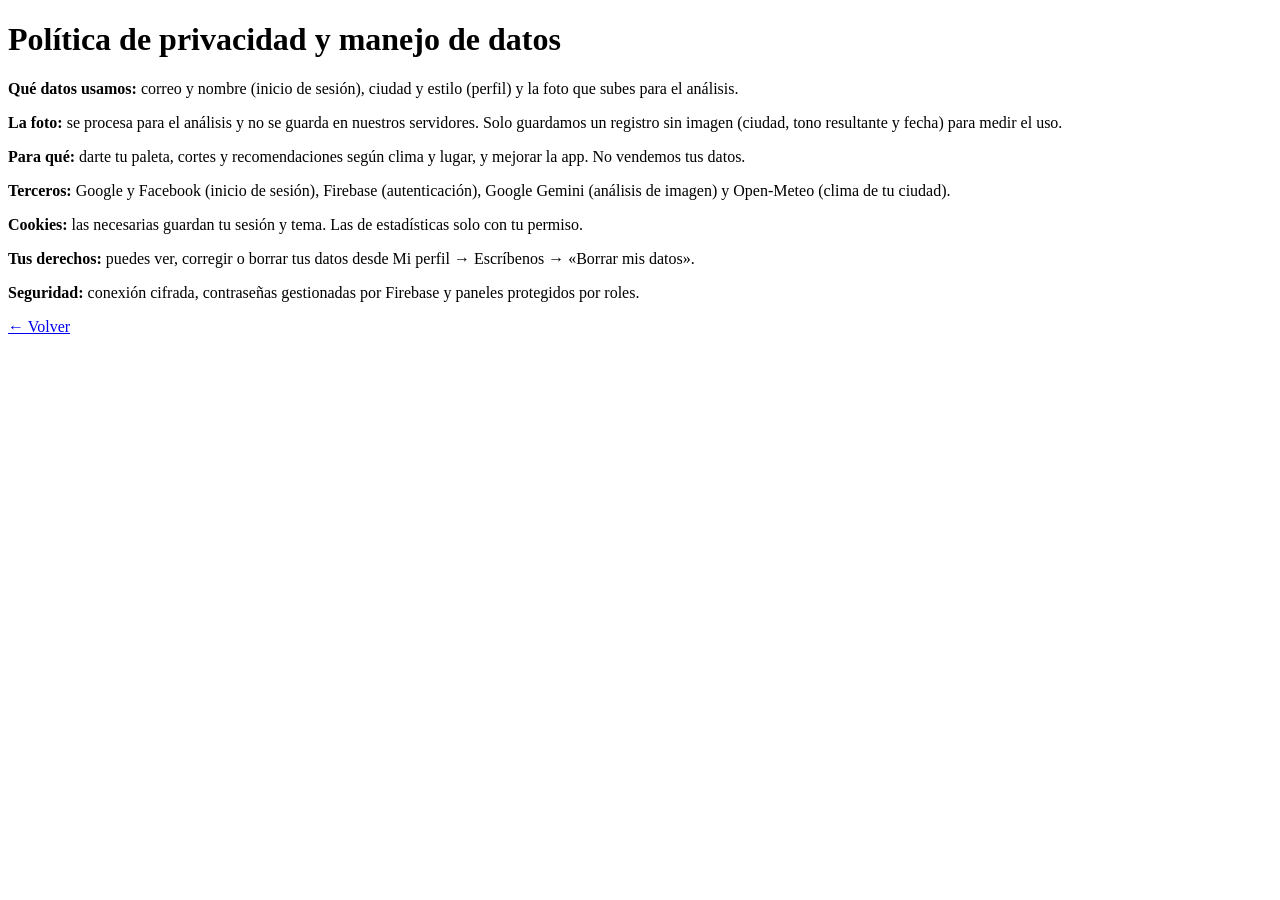
==== privacidad.html @ 56fced8c "Add files via upload" ====
<!DOCTYPE html><html lang="es"><head><meta charset="UTF-8"><meta name="viewport" content="width=device-width, initial-scale=1">
<title>Privacidad · Asesor de Imagen</title><link rel="stylesheet" href="css/global.css"></head>
<body><main class="caja ancha texto">
<h1>Política de privacidad y manejo de datos</h1>
<p><b>Qué datos usamos:</b> correo y nombre (inicio de sesión), ciudad y estilo (perfil) y la foto que subes para el análisis.</p>
<p><b>La foto:</b> se procesa para el análisis y no se guarda en nuestros servidores. Solo guardamos un registro sin imagen (ciudad, tono resultante y fecha) para medir el uso.</p>
<p><b>Para qué:</b> darte tu paleta, cortes y recomendaciones según clima y lugar, y mejorar la app. No vendemos tus datos.</p>
<p><b>Terceros:</b> Google y Facebook (inicio de sesión), Firebase (autenticación), Google Gemini (análisis de imagen) y Open-Meteo (clima de tu ciudad).</p>
<p><b>Cookies:</b> las necesarias guardan tu sesión y tema. Las de estadísticas solo con tu permiso.</p>
<p><b>Tus derechos:</b> puedes ver, corregir o borrar tus datos desde Mi perfil → Escríbenos → «Borrar mis datos».</p>
<p><b>Seguridad:</b> conexión cifrada, contraseñas gestionadas por Firebase y paneles protegidos por roles.</p>
<p><a href="index.html">← Volver</a></p></main></body></html>
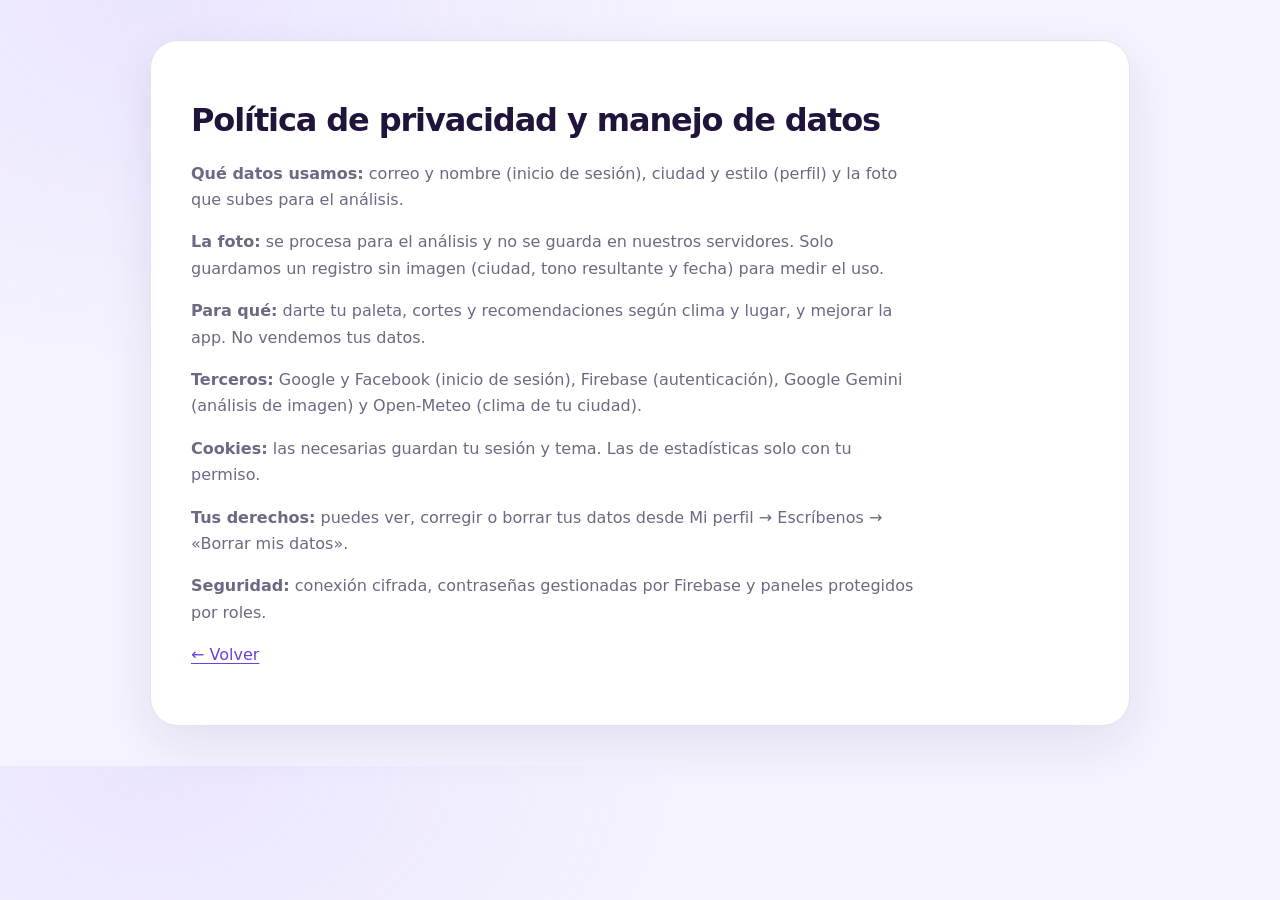
==== commit 2d4823a6: "Corrige ruta CSS de la política de privacidad" ====
--- a/privacidad.html
+++ b/privacidad.html
@@ -1,5 +1,5 @@
 <!DOCTYPE html><html lang="es"><head><meta charset="UTF-8"><meta name="viewport" content="width=device-width, initial-scale=1">
-<title>Privacidad · Asesor de Imagen</title><link rel="stylesheet" href="css/global.css"></head>
+<title>Privacidad · StyleAI</title><link rel="stylesheet" href="global.css"></head>
 <body><main class="caja ancha texto">
 <h1>Política de privacidad y manejo de datos</h1>
 <p><b>Qué datos usamos:</b> correo y nombre (inicio de sesión), ciudad y estilo (perfil) y la foto que subes para el análisis.</p>
--- a/global.css
+++ b/global.css
@@ -0,0 +1,78 @@
+:root{
+  color-scheme:light;
+  --bg:#f5f3ff;--ink:#20143b;--muted:#706783;--card:#fff;--line:#e7e0f2;
+  --primary:#6d42d8;--primary-dark:#512bb4;--accent:#f16b91;--teal:#22a99a;
+  --sun:#f5bd4f;--vio:#6d42d8;--r:22px;--shadow:0 18px 50px rgba(42,25,84,.09);
+}
+[data-tema=oscuro]{
+  color-scheme:dark;--bg:#151126;--ink:#f5f0ff;--muted:#b6abc9;--card:#211a36;
+  --line:#39304f;--primary:#a78bfa;--primary-dark:#8b6cf0;--accent:#ff8eaa;
+  --teal:#4dd4c2;--sun:#f5ca71;--shadow:0 18px 50px rgba(0,0,0,.24);
+}
+*{box-sizing:border-box}
+html{scroll-behavior:smooth}
+body{margin:0;min-width:320px;background:radial-gradient(ellipse at 12% 0%,rgba(167,139,250,.13),transparent 34%),var(--bg);color:var(--ink);font:400 16px/1.65 Inter,"Segoe UI",system-ui,sans-serif;transition:background .2s,color .2s}
+h1,h2,h3,.logo{font-family:Inter,"Segoe UI",system-ui,sans-serif;line-height:1.15;letter-spacing:-.035em}
+h1,h2,h3{font-weight:800}
+h2{font-size:clamp(1.45rem,3vw,2rem);margin:.2rem 0 1.2rem}
+h3{font-size:1.12rem}
+p{color:var(--muted)}
+a{color:var(--primary);text-underline-offset:3px}
+[hidden]{display:none!important}
+.top{position:sticky;top:0;z-index:20;display:flex;justify-content:space-between;align-items:center;gap:1rem;padding:.85rem clamp(1rem,4vw,3.5rem);background:color-mix(in srgb,var(--card) 88%,transparent);backdrop-filter:blur(16px);border-bottom:1px solid var(--line)}
+.top nav{display:flex;align-items:center;gap:.65rem}
+.logo{font-size:1.35rem;font-weight:850;color:var(--ink);letter-spacing:-.05em}
+.logo span{color:var(--accent);margin:0 .2rem}
+.btn{display:inline-flex;justify-content:center;align-items:center;gap:.5rem;min-height:44px;padding:.72rem 1.35rem;border:1px solid var(--primary);border-radius:999px;background:linear-gradient(135deg,var(--primary),var(--primary-dark));color:#fff;font:750 .96rem/1.2 inherit;cursor:pointer;box-shadow:0 8px 20px rgba(109,66,216,.2);transition:transform .18s,box-shadow .18s,filter .18s}
+.btn:hover{transform:translateY(-2px);box-shadow:0 12px 25px rgba(109,66,216,.27);filter:brightness(1.04)}
+.btn:active{transform:translateY(0)}
+.btn:disabled{opacity:.55;cursor:not-allowed;transform:none;box-shadow:none}
+.btn.suave{background:var(--card);color:var(--ink);border-color:var(--line);box-shadow:none}
+.btn.grande{min-height:52px;padding:.9rem 1.8rem;font-size:1.02rem}
+.icono{display:grid;place-items:center;width:44px;height:44px;border:1px solid var(--line);border-radius:50%;background:var(--card);color:var(--ink);cursor:pointer;font-size:1.15rem;transition:.18s}
+.icono:hover{border-color:var(--primary);transform:rotate(-8deg)}
+:focus-visible{outline:3px solid var(--teal);outline-offset:3px}
+main{width:min(100% - 2rem,1120px);margin:clamp(1.5rem,5vw,4rem) auto}
+.hero{max-width:960px;margin:0 auto;padding:clamp(2rem,7vw,6rem) 1.2rem;text-align:left}
+.hero h1{max-width:13ch;font-size:clamp(2.5rem,7vw,5.2rem);font-weight:850;margin:0 0 1.2rem}
+.hero p{max-width:58ch;font-size:clamp(1rem,2vw,1.2rem)}
+.paleta-viva{display:flex;gap:.45rem;margin:2.2rem 0}
+.paleta-viva i{flex:1;height:clamp(64px,12vw,120px);border-radius:18px;animation:abre .7s both}
+.paleta-viva i:nth-child(1){background:#f16b91}.paleta-viva i:nth-child(2){background:#f29a63}.paleta-viva i:nth-child(3){background:#f5c86d}.paleta-viva i:nth-child(4){background:#4db7a7}.paleta-viva i:nth-child(5){background:#668ee8}.paleta-viva i:nth-child(6){background:#7955c8}
+@keyframes abre{from{transform:translateY(12px);opacity:0}to{transform:translateY(0);opacity:1}}
+.caja{width:min(100%,500px);margin:clamp(1rem,4vw,2.5rem) auto;padding:clamp(1.25rem,4vw,2.25rem);background:var(--card);border:1px solid var(--line);border-radius:28px;box-shadow:var(--shadow)}
+.caja.ancha{width:min(100%,980px)}.texto p{max-width:72ch}
+label{display:block;margin:1rem 0;color:var(--ink);font-weight:650;font-size:.94rem}
+input,select,textarea{display:block;width:100%;min-height:48px;margin-top:.4rem;padding:.78rem 1rem;border:1px solid var(--line);border-radius:15px;background:var(--bg);color:var(--ink);font:inherit;transition:border-color .18s,box-shadow .18s}
+input:focus,select:focus,textarea:focus{outline:0;border-color:var(--primary);box-shadow:0 0 0 4px color-mix(in srgb,var(--primary) 15%,transparent)}
+textarea{min-height:120px;resize:vertical}
+.campo{position:relative;display:block}.campo input{padding-right:3.4rem}
+.ojo{position:absolute;right:.55rem;top:50%;transform:translateY(-30%);width:38px;height:38px;border:0;border-radius:50%;background:transparent;cursor:pointer;font-size:1.1rem}
+.check{display:flex;align-items:center;gap:.65rem}.check input{width:18px;min-height:18px;margin:0;accent-color:var(--primary)}
+.tabs{display:flex;gap:.55rem;flex-wrap:wrap;margin:1rem 0 1.4rem}
+.tab{flex:1 1 120px;min-height:44px;padding:.7rem 1rem;border:1px solid var(--line);border-radius:999px;background:var(--bg);color:var(--muted);font:700 .94rem inherit;cursor:pointer;transition:.18s}
+.tab:hover{border-color:var(--primary);color:var(--ink)}.tab.on{background:var(--primary);border-color:var(--primary);color:#fff;box-shadow:0 7px 18px rgba(109,66,216,.2)}
+.link{display:inline-block;margin-top:.8rem;padding:.2rem 0;border:0;background:none;color:var(--primary);text-decoration:underline;text-underline-offset:3px;cursor:pointer;font:inherit}
+[data-tema=oscuro] .link{color:var(--sun)}
+.sep{text-align:center;margin:1.2rem 0;color:var(--muted)}
+.sociales{display:flex;gap:.7rem}.sociales .btn{flex:1}
+.msg{min-height:1.4em;font-weight:650;color:#d34c73}.msg.ok{color:var(--teal)}
+.trampa{position:absolute;left:-9999px}
+#preview{display:block;width:min(100%,260px);max-height:300px;object-fit:cover;border-radius:20px;border:1px solid var(--line);box-shadow:var(--shadow)}
+.sw{display:inline-flex;flex-direction:column;align-items:center;gap:.35rem;margin:.4rem;font-size:.82rem;color:var(--muted)}
+.sw i{width:58px;height:58px;border-radius:18px;border:2px solid var(--line);box-shadow:0 5px 14px rgba(0,0,0,.08)}
+.res{margin-top:1.5rem;padding:clamp(1rem,3vw,1.6rem);border:1px solid var(--line);border-radius:24px;background:var(--card);box-shadow:var(--shadow)}
+.res h3{margin:1.5rem 0 .45rem;color:var(--primary)}.res ul{padding-left:1.3rem;color:var(--muted)}
+.cookies{position:fixed;inset:auto 1rem 1rem;max-width:920px;margin:auto;background:var(--card);border:1px solid var(--line);border-radius:22px;padding:1rem 1.2rem;display:flex;gap:.8rem;flex-wrap:wrap;align-items:center;z-index:40;box-shadow:var(--shadow)}
+.cookies p{flex:1 1 260px;margin:0}
+.como{max-width:960px;margin:0 auto;padding:0 1.2rem 4rem}
+.pasos{display:grid;grid-template-columns:repeat(auto-fit,minmax(min(100%,220px),1fr));gap:1rem;padding:0;list-style:none;counter-reset:p}
+.pasos li{counter-increment:p;background:var(--card);border:1px solid var(--line);border-radius:22px;padding:1.5rem;position:relative;box-shadow:0 8px 24px rgba(42,25,84,.05)}
+.pasos li::before{content:counter(p);position:absolute;top:-.65rem;left:1rem;background:var(--accent);color:#fff;font-weight:850;width:2rem;height:2rem;border-radius:50%;display:grid;place-items:center;box-shadow:0 5px 12px rgba(241,107,145,.25)}
+.nota{color:var(--muted);font-size:.9rem}.sw.chico i{width:38px;height:38px;border-radius:13px}
+.barra-edit{position:fixed;top:0;left:0;right:0;z-index:50;background:var(--sun);color:#261b36;padding:.7rem 1rem;display:flex;gap:.6rem;align-items:center;flex-wrap:wrap;box-shadow:var(--shadow)}
+.barra-edit .btn{min-height:38px;padding:.45rem 1rem;background:#261b36;border-color:#261b36}
+.editando .top{top:4rem}
+@media(min-width:900px){.caja.ancha{padding:2.5rem}.panel{max-width:1000px}}
+@media(max-width:600px){body{font-size:15px}main{width:min(100% - 1rem,1120px);margin:1rem auto}.top{padding:.7rem 1rem}.logo{font-size:1.15rem}.caja{border-radius:22px;padding:1.15rem}.sociales{flex-direction:column}.tabs{gap:.4rem}.tab{flex:1 1 42%}.btn{padding:.7rem 1.05rem}.cookies{inset:auto .5rem .5rem;border-radius:18px}.paleta-viva i{border-radius:12px}}
+@media(prefers-reduced-motion:reduce){*,*::before,*::after{scroll-behavior:auto!important;animation:none!important;transition:none!important}}
